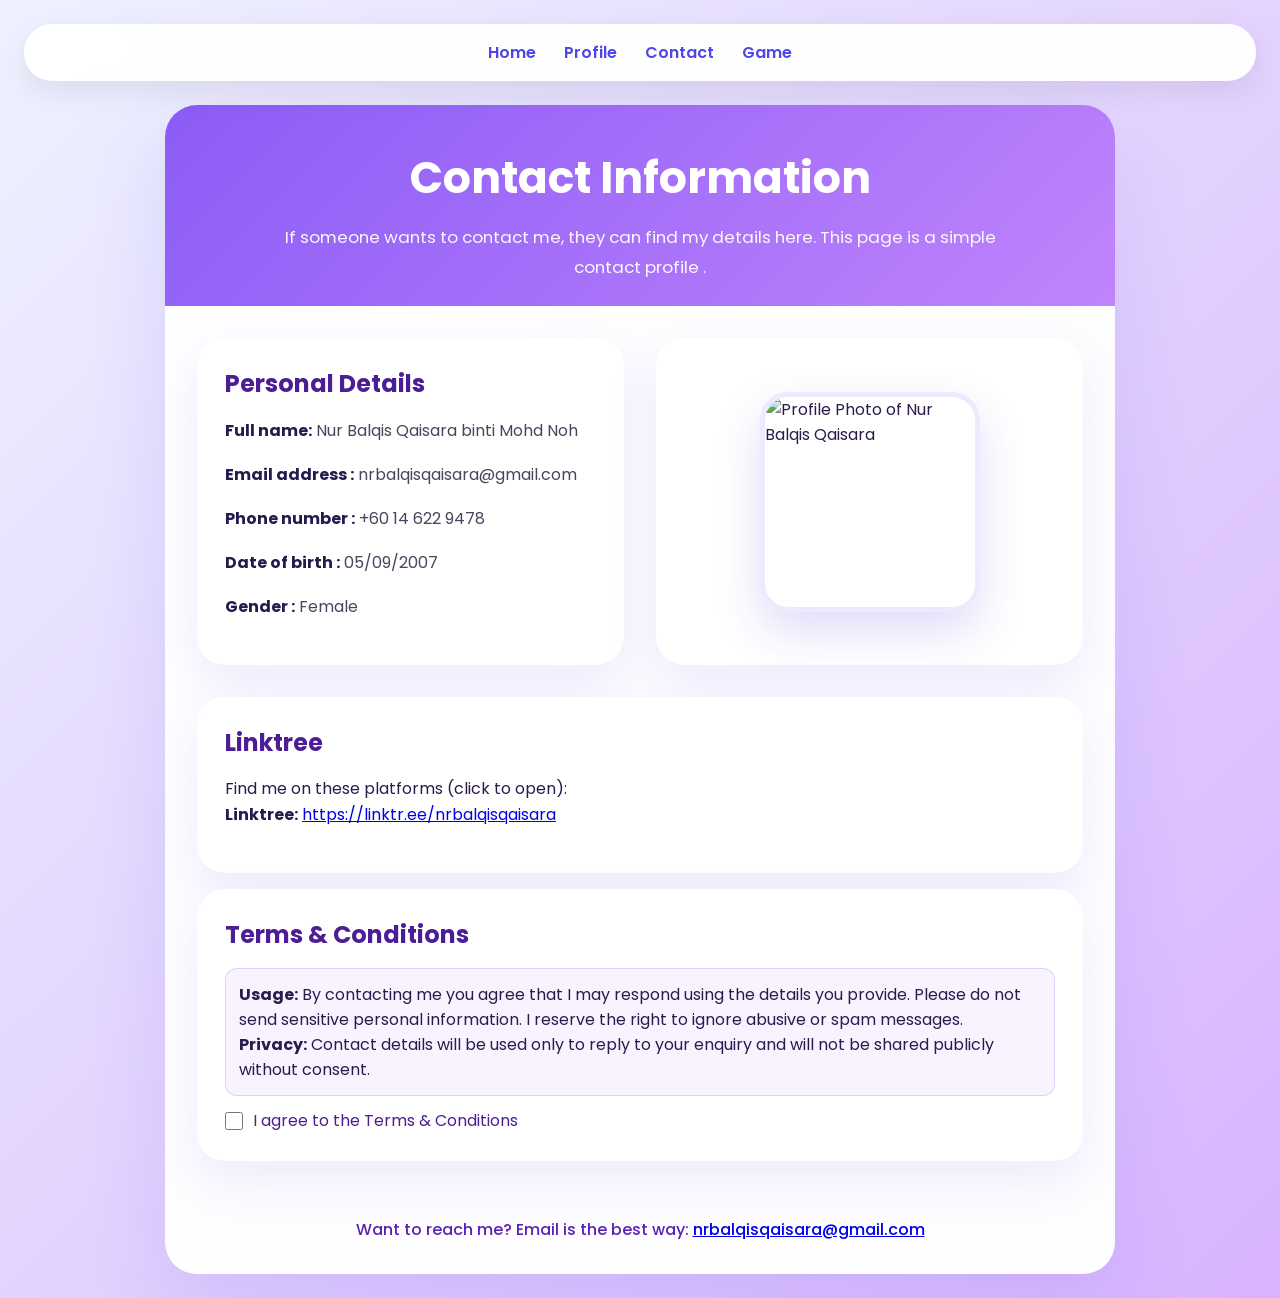
==== contact.html @ f1298d97 "Add files via upload" ====
<!DOCTYPE html>
<html lang="en">
<head>
<meta charset="UTF-8">
<meta name="viewport" content="width=device-width, initial-scale=1.0">
<title>Contact | Nur Balqis Qaisara</title>
<link rel="preconnect" href="https://fonts.googleapis.com">
<link rel="preconnect" href="https://fonts.gstatic.com" crossorigin>
<link href="https://fonts.googleapis.com/css2?family=Poppins:wght@300;400;500;600;700&display=swap" rel="stylesheet">
<style>
* {
    margin: 0;
    padding: 0;
    box-sizing: border-box;
}
html, body {
    font-family: 'Poppins', sans-serif;
    background: linear-gradient(135deg, #eef2ff 0%, #d8b4fe 100%);
    min-height: 100vh;
    color: #2c1a4d;
}
body {
    padding: 1.5rem;
}
nav {
    background: rgba(255, 255, 255, 0.95);
    backdrop-filter: blur(10px);
    box-shadow: 0 10px 30px rgba(0, 0, 0, 0.08);
    border-radius: 28px;
    margin-bottom: 1.5rem;
}
nav ul {
    display: flex;
    justify-content: center;
    flex-wrap: wrap;
    gap: 1.75rem;
    list-style: none;
    padding: 1rem 1.5rem;
}
nav a {
    color: #4f46e5;
    text-decoration: none;
    font-weight: 600;
}
nav a:hover {
    color: #7c3aed;
}
.page-wrapper {
    max-width: 950px;
    margin: 0 auto;
    background: rgba(255, 255, 255, 0.98);
    border-radius: 32px;
    box-shadow: 0 30px 80px rgba(79, 70, 229, 0.12);
    overflow: hidden;
}
.contact-hero {
    padding: 2.5rem 2rem 1.5rem;
    text-align: center;
    background: linear-gradient(135deg, #8b5cf6 0%, #c084fc 100%);
    color: white;
}
.contact-hero h1 {
    font-size: 2.75rem;
    margin-bottom: 0.75rem;
}
.contact-hero p {
    font-size: 1.05rem;
    line-height: 1.8;
    max-width: 720px;
    margin: 0 auto;
    opacity: 0.95;
}
.contact-content {
    display: grid;
    grid-template-columns: 1fr 1fr;
    gap: 2rem;
    padding: 2rem;
}
.contact-card {
    background: #ffffff;
    border-radius: 28px;
    padding: 1.75rem;
    box-shadow: 0 20px 50px rgba(99, 102, 241, 0.12);
}
.contact-card h2 {
    margin-bottom: 1rem;
    color: #4c1d95;
}
.contact-list {
    list-style: none;
    padding: 0;
    margin: 0;
}
.contact-list li {
    margin-bottom: 1rem;
    font-size: 1rem;
    line-height: 1.75;
    color: #46465d;
}
.contact-list strong {
    color: #271a4f;
}
.profile-photo {
    display: flex;
    justify-content: center;
    align-items: center;
    flex-direction: column;
    gap: 1rem;
}
.profile-photo img {
    width: 220px;
    height: 220px;
    object-fit: cover;
    border-radius: 28px;
    border: 5px solid #ede9fe;
    box-shadow: 0 20px 45px rgba(79, 70, 229, 0.18);
}
.photo-caption {
    color: #524b81;
    font-size: 0.98rem;
}
.section-note {
    margin-top: 1.25rem;
    padding: 1rem 1.15rem;
    border-radius: 18px;
    background: #f5f3ff;
    color: #4f46e5;
    font-size: 0.98rem;
    line-height: 1.7;
}
.footer-note {
    text-align: center;
    padding: 1.5rem 2rem 2rem;
    color: #5b21b6;
    font-weight: 500;
}
@media (max-width: 820px) {
    .contact-content {
        grid-template-columns: 1fr;
    }
}
</style>
</head>
<body>
<nav>
<ul>
<li><a href="index.html">Home</a></li>
<li><a href="profile.html">Profile</a></li>
<li><a href="contact.html">Contact</a></li>
<li><a href="game.html">Game</a></li>
</ul>
</nav>
<div class="page-wrapper">
<section class="contact-hero">
<h1>Contact Information</h1>
<p>If someone wants to contact me, they can find my details here. This page is a simple contact profile .</p>
</section>
<section class="contact-content">
<div class="contact-card">
<h2>Personal Details</h2>
<ul class="contact-list">
<li><strong>Full name:</strong> Nur Balqis Qaisara binti Mohd Noh</li>
<li><strong>Email address :</strong> nrbalqisqaisara@gmail.com</li>
<li><strong>Phone number :</strong> +60 14 622 9478</li>
<li><strong>Date of birth :</strong> 05/09/2007</li>
<li><strong>Gender :</strong> Female</li>
</ul>

</div>
<div class="contact-card profile-photo">
<img src="https://raw.githubusercontent.com/nrbalqisqaisara-blip/gambar/refs/heads/main/WhatsApp%20Image%202026-06-15%20at%2012.41.03.jpeg" alt="Profile Photo of Nur Balqis Qaisara">
</div>
</section>

<!-- Linktree + Terms -->
<section style="padding: 0 2rem 2rem;">
    <div style="max-width:950px;margin:0 auto;display:grid;grid-template-columns:1fr;gap:1rem;">
        <div class="contact-card">
            <h2>Linktree</h2>
            <p>Find me on these platforms (click to open):</p>
            <ul class="contact-list">
                <li><strong>Linktree:</strong> <a href="https://linktr.ee/nrbalqisqaisara" target="_blank" rel="noopener">https://linktr.ee/nrbalqisqaisara</a></li>
            </ul>
        </div>

        <div class="contact-card">
            <h2>Terms &amp; Conditions</h2>
            <div id="termsBox" style="max-height:160px;overflow:auto;padding:0.8rem;border-radius:12px;background:#f8f3ff;border:1px solid rgba(167,139,250,0.32);">
                <p><strong>Usage:</strong> By contacting me you agree that I may respond using the details you provide. Please do not send sensitive personal information. I reserve the right to ignore abusive or spam messages.</p>
                <p><strong>Privacy:</strong> Contact details will be used only to reply to your enquiry and will not be shared publicly without consent.</p>
            </div>
            <label style="display:flex;align-items:center;gap:0.6rem;margin-top:0.75rem;color:#4c1d95;">
                <input type="checkbox" id="agreeTerms" style="width:18px;height:18px;"> I agree to the Terms &amp; Conditions
            </label>
        </div>
    </div>
</section>

<div class="footer-note">Want to reach me? Email is the best way: <a id="mailtoFooter" href="mailto:nrbalqisqaisara@gmail.com">nrbalqisqaisara@gmail.com</a></div>
</div>

<script>
// Guard mailto link until user agrees to terms
function guardMailto(e){
    const checkbox = document.getElementById('agreeTerms');
    if (!checkbox || !checkbox.checked) {
        e.preventDefault();
        alert('Please agree to the Terms & Conditions before contacting.');
    }
}

document.addEventListener('DOMContentLoaded', function(){
    const mailtoFooter = document.getElementById('mailtoFooter');
    if (mailtoFooter) mailtoFooter.addEventListener('click', guardMailto);
});
</script>

</body>
</html>
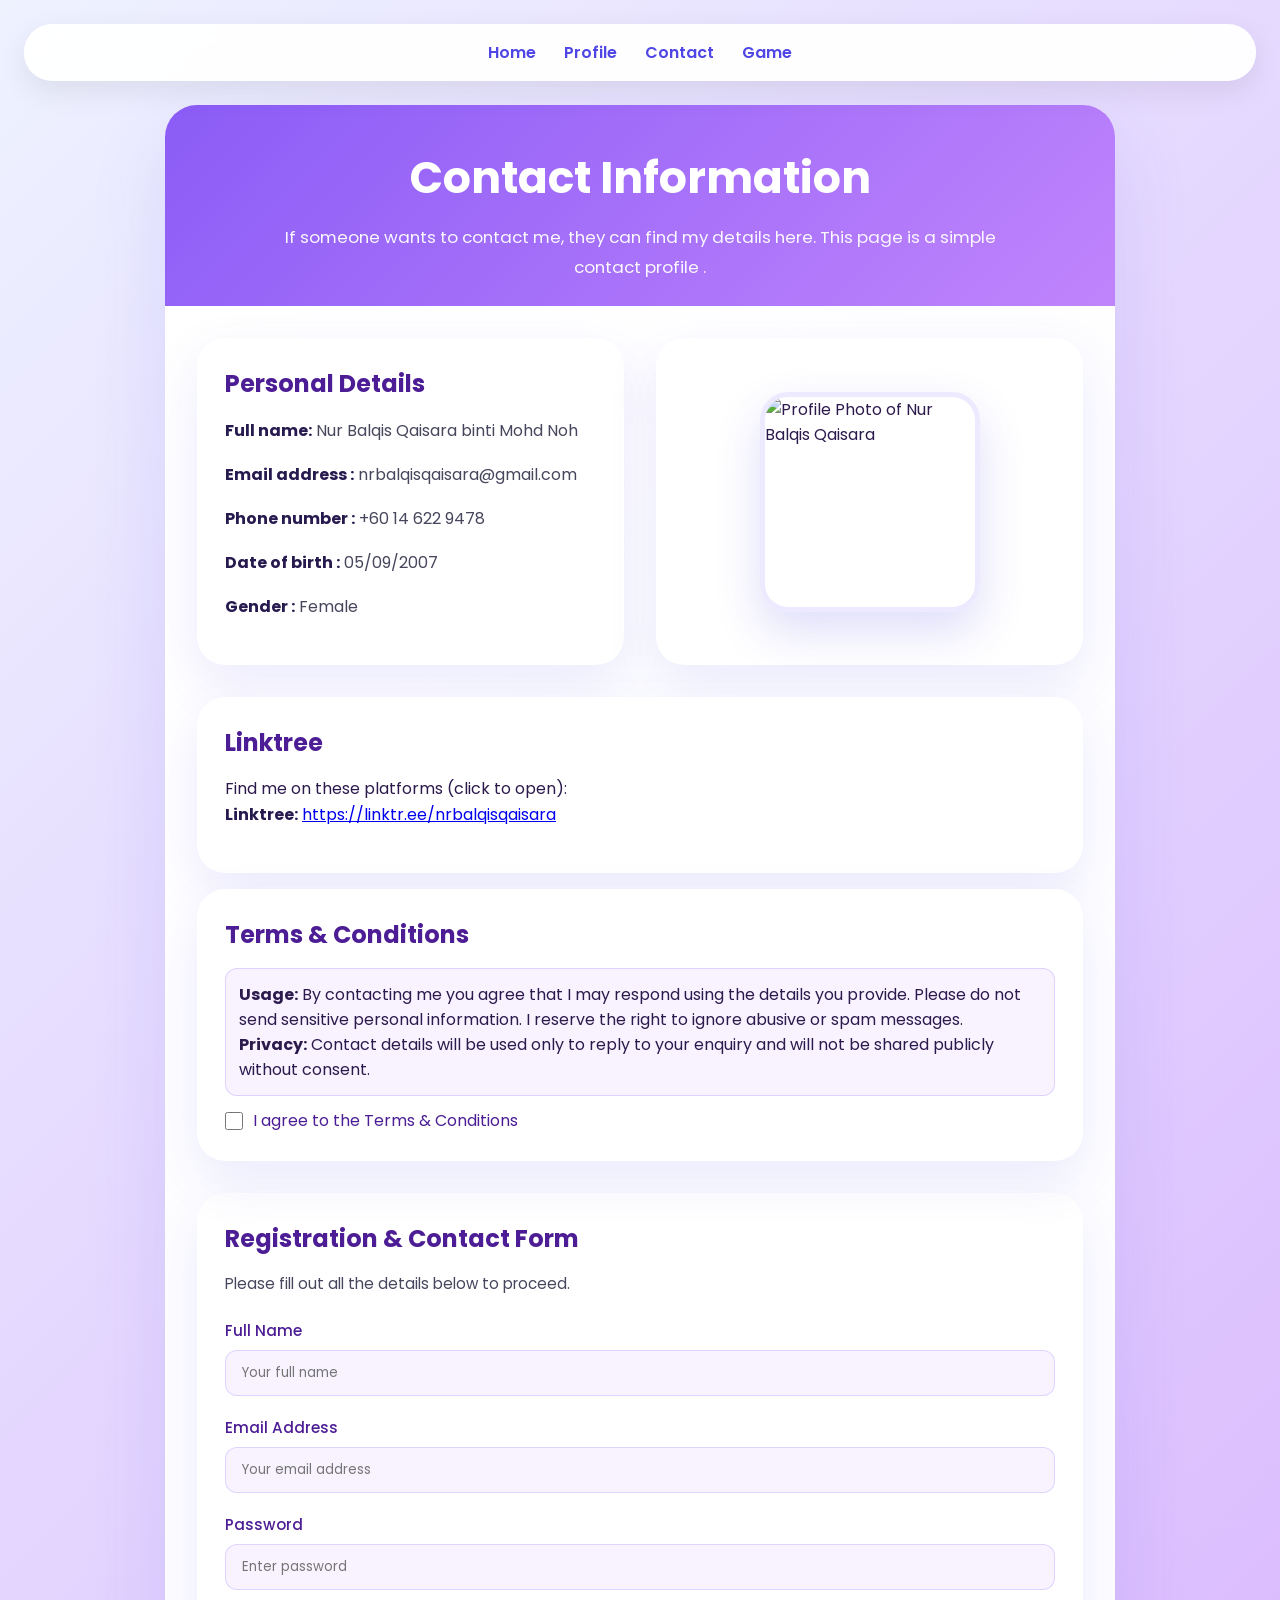
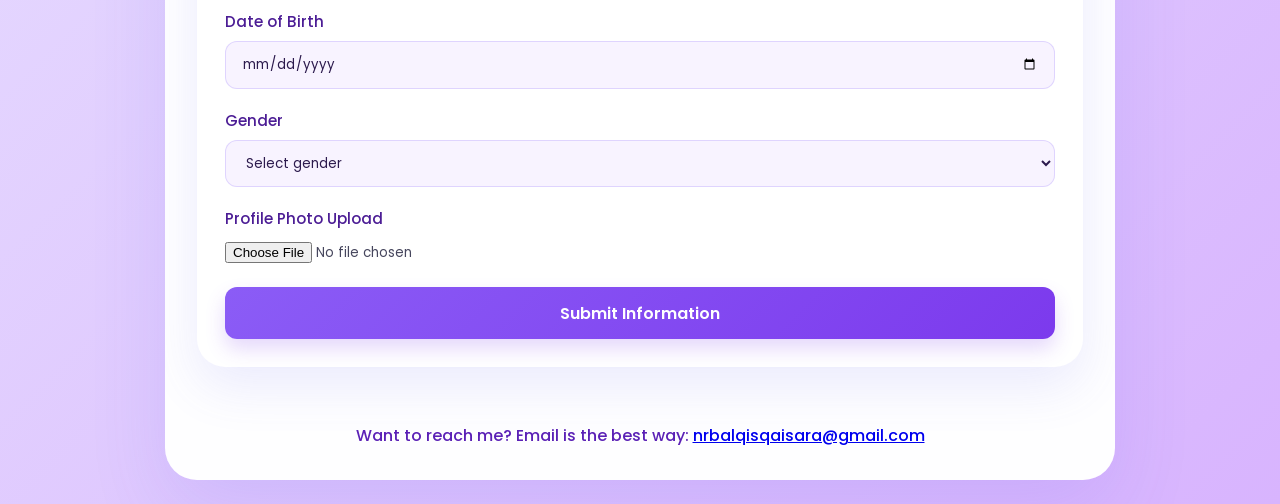
==== commit 9ec60366: "Refactor contact.html with updated structure and styles" ====
--- a/contact.html
+++ b/contact.html
@@ -134,6 +134,67 @@
     color: #5b21b6;
     font-weight: 500;
 }
+
+/* --- GAYA TAMBAHAN UNTUK FORM SAHAJA --- */
+.form-section {
+    padding: 0 2rem 2rem;
+}
+.form-group {
+    margin-bottom: 1.25rem;
+}
+.form-group label {
+    display: block;
+    margin-bottom: 0.5rem;
+    font-weight: 500;
+    color: #4c1d95;
+    font-size: 0.95rem;
+}
+.form-group input[type="text"],
+.form-group input[type="email"],
+.form-group input[type="password"],
+.form-group input[type="date"],
+.form-group select {
+    width: 100%;
+    padding: 0.75rem 1rem;
+    border: 1px solid rgba(167, 139, 250, 0.3);
+    border-radius: 12px;
+    background: #f8f3ff;
+    font-family: 'Poppins', sans-serif;
+    color: #2c1a4d;
+    outline: none;
+    transition: all 0.3s ease;
+}
+.form-group input:focus,
+.form-group select:focus {
+    border-color: #8b5cf6;
+    box-shadow: 0 0 0 3px rgba(139, 92, 246, 0.15);
+}
+.form-group input[type="file"] {
+    display: block;
+    width: 100%;
+    font-family: 'Poppins', sans-serif;
+    color: #46465d;
+    padding: 0.25rem 0;
+}
+.submit-btn {
+    width: 100%;
+    padding: 0.85rem;
+    background: linear-gradient(135deg, #8b5cf6 0%, #7c3aed 100%);
+    color: white;
+    border: none;
+    border-radius: 12px;
+    font-family: 'Poppins', sans-serif;
+    font-weight: 600;
+    font-size: 1rem;
+    cursor: pointer;
+    transition: all 0.3s ease;
+    box-shadow: 0 10px 20px rgba(124, 58, 237, 0.2);
+}
+.submit-btn:hover {
+    transform: translateY(-2px);
+    box-shadow: 0 12px 24px rgba(124, 58, 237, 0.3);
+}
+
 @media (max-width: 820px) {
     .contact-content {
         grid-template-columns: 1fr;
@@ -196,6 +257,52 @@
     </div>
 </section>
 
+<!-- SECTION FORM BARU (TAMBAHAN DI BAHAGIAN BAWAH) -->
+<section class="form-section">
+    <div class="contact-card">
+        <h2>Registration &amp; Contact Form</h2>
+        <p style="margin-bottom: 1.5rem; color: #46465d; font-size: 0.95rem;">Please fill out all the details below to proceed.</p>
+        
+        <form id="submissionForm" action="#" method="POST" enctype="multipart/form-data">
+            <div class="form-group">
+                <label for="frmFullName">Full Name</label>
+                <input type="text" id="frmFullName" name="fullName" placeholder="Your full name" required>
+            </div>
+            
+            <div class="form-group">
+                <label for="frmEmail">Email Address</label>
+                <input type="email" id="frmEmail" name="email" placeholder="Your email address" required>
+            </div>
+            
+            <div class="form-group">
+                <label for="frmPassword">Password</label>
+                <input type="password" id="frmPassword" name="password" placeholder="Enter password" required>
+            </div>
+            
+            <div class="form-group">
+                <label for="frmDob">Date of Birth</label>
+                <input type="date" id="frmDob" name="dob" required>
+            </div>
+            
+            <div class="form-group">
+                <label for="frmGender">Gender</label>
+                <select id="frmGender" name="gender" required>
+                    <option value="" disabled selected>Select gender</option>
+                    <option value="Male">Male</option>
+                    <option value="Female">Female</option>
+                </select>
+            </div>
+            
+            <div class="form-group">
+                <label for="frmPhoto">Profile Photo Upload</label>
+                <input type="file" id="frmPhoto" name="profilePhoto" accept="image/*" required>
+            </div>
+            
+            <button type="submit" class="submit-btn">Submit Information</button>
+        </form>
+    </div>
+</section>
+
 <div class="footer-note">Want to reach me? Email is the best way: <a id="mailtoFooter" href="mailto:nrbalqisqaisara@gmail.com">nrbalqisqaisara@gmail.com</a></div>
 </div>
 
@@ -209,11 +316,29 @@
     }
 }
 
+// Mengawal form hantaran baru mengikut tick box terma dan mengosongkan form selepas submit
+function guardFormSubmission(e) {
+    const checkbox = document.getElementById('agreeTerms');
+    if (!checkbox || !checkbox.checked) {
+        e.preventDefault();
+        alert('Please check and agree to the Terms & Conditions above before submitting the form.');
+    } else {
+        e.preventDefault(); // Menghentikan seketika refresh asal browser untuk simulasi
+        alert('Form details captured successfully! Borang telah dikosongkan.');
+        
+        // Memastikan borang kembali kosong (Back to original state)
+        e.target.reset(); 
+    }
+}
+
 document.addEventListener('DOMContentLoaded', function(){
     const mailtoFooter = document.getElementById('mailtoFooter');
     if (mailtoFooter) mailtoFooter.addEventListener('click', guardMailto);
+    
+    const subForm = document.getElementById('submissionForm');
+    if (subForm) subForm.addEventListener('submit', guardFormSubmission);
 });
 </script>
 
 </body>
-</html>+</html>
